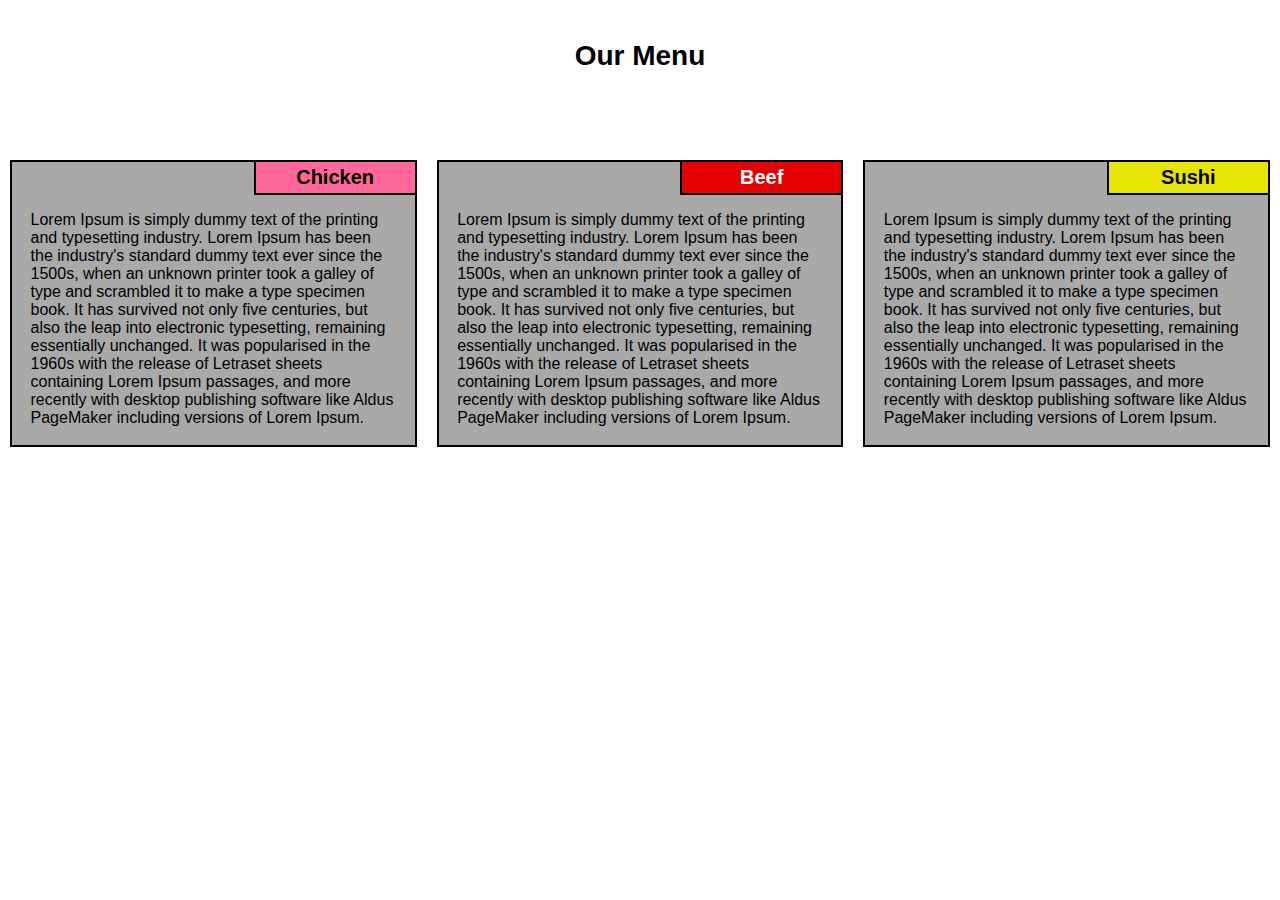
==== module2-solution/index.html @ 44cc2efd "Completed Version 1.0 of Module-2 Assignment" ====
<!doctype html>
<html>
  <head>
    <title>Assignment Solution for Module-2</title>
    <link rel="stylesheet" type="text/css" href="css/style.css">
    <link rel="stylesheet" type="text/css" href="css/media.css">
  </head>
  <body>
    <header>
      <h2>Our Menu</h2>
    </header>
    <section>
      <div class="col-large-4 col-medium-6">
        <div class="box-content content-chicken">
          <div class="header chicken-header">
            <h3>Chicken</h3>
          </div>
          <div class="body chicken-body">
            <!-- Dummy Content-->
            <p>Lorem Ipsum is simply dummy text of the printing and typesetting
              industry. Lorem Ipsum has been the industry's standard dummy text
              ever since the 1500s, when an unknown printer took a galley of type
              and scrambled it to make a type specimen book. It has survived not
              only five centuries, but also the leap into electronic typesetting,
              remaining essentially unchanged. It was popularised in the 1960s with
              the release of Letraset sheets containing Lorem Ipsum passages, and
              more recently with desktop publishing software like Aldus PageMaker
              including versions of Lorem Ipsum.
            </p>
          </div>
        </div>
      </div>
      <div class="col-large-4 col-medium-6">
        <div class="box-content content-beef">
          <div class="header beef-header">
            <h3>Beef</h3>
          </div>
          <div class="body chicken-body">
            <!-- Dummy Content-->
            <p>Lorem Ipsum is simply dummy text of the printing and typesetting
              industry. Lorem Ipsum has been the industry's standard dummy text
              ever since the 1500s, when an unknown printer took a galley of type
              and scrambled it to make a type specimen book. It has survived not
              only five centuries, but also the leap into electronic typesetting,
              remaining essentially unchanged. It was popularised in the 1960s with
              the release of Letraset sheets containing Lorem Ipsum passages, and
              more recently with desktop publishing software like Aldus PageMaker
              including versions of Lorem Ipsum.
            </p>
          </div>
        </div>
      </div>
      <div class="col-large-4 col-medium-12">
        <div class="box-content content-sushi">
          <div class="header sushi-header">
            <h3>Sushi</h3>
          </div>
          <div class="body sushi-body">
            <!-- Dummy Content-->
            <p>Lorem Ipsum is simply dummy text of the printing and typesetting
              industry. Lorem Ipsum has been the industry's standard dummy text
              ever since the 1500s, when an unknown printer took a galley of type
              and scrambled it to make a type specimen book. It has survived not
              only five centuries, but also the leap into electronic typesetting,
              remaining essentially unchanged. It was popularised in the 1960s with
              the release of Letraset sheets containing Lorem Ipsum passages, and
              more recently with desktop publishing software like Aldus PageMaker
              including versions of Lorem Ipsum.
            </p>
          </div>
        </div>
      </div>
    </section>
  </body>
</html>
---- module2-solution/css/style.css ----
*{ /*Setting up the base requirements for the CSS*/
  box-sizing: border-box;
  padding: 0;
  margin: 0;
  font-family: Helvetica;
}
header h2
{
  text-align: center;
  padding-bottom: 3%;
  margin: 40px;
  font-size: 1.75em; /*Font-Size is 75% of dummy text*/
}
section .box-content {
  background-color: darkgrey;
  padding: 2%;
  margin: 10px;
  border: 2px solid black;
  box-sizing: border-box;
  position: relative;
}
.box-content .body {
  margin-top: 30px;
  padding: 10px;
  font-size: 1em;
}
.box-content .header h3{
  border-left: 2px solid black;
  border-bottom: 2px solid black;
  font-size: 1.25em;/*Font-Size is 25% of dummy text*/
  text-align: center;
  position: absolute;
  right: 0px;
  top: 0px;
  padding: 4px 10px;
  width:40%;
}
.box-content .chicken-header h3 { /*Attempt at making the colors match up the ones in images :D*/
  background-color: #ff6699;
}
.box-content .beef-header h3 {
  background-color: #e60000;
  color: white;
}
.box-content .sushi-header h3 {
  background-color: #e6e600;
}
@media (max-width: 767px){
  section .box-content {
    margin: 40px !important; /*This is done to achieve the padding as mentioned in the mobile view of the diagram*/
  }
}
---- module2-solution/css/media.css ----
@media (min-width: 992px){
  .col-large-1, .col-large-2, .col-large-3, .col-large-4, .col-large-5, .col-large-6, .col-large-7, .col-large-8, .col-large-9,
  .col-large-10, .col-large-11, .col-large-12 {
    float: left;
  }
  .col-large-1 {
    width: 8.33%;
  }
  .col-large-2 {
    width: 16.66%;
  }
  .col-large-3 {
    width: 25%;
  }
  .col-large-4 {
    width: 33.33%;
  }
  .col-large-5 {
    width: 41.66%;
  }
  .col-large-6 {
    width: 50%;
  }
  .col-large-7 {
    width: 58.33%;
  }
  .col-large-8 {
    width: 66.67%;
  }
  .col-large-9 {
    width: 75%;
  }
  .col-large-10 {
    width: 83.33%;
  }
  .col-large-11 {
    width: 91.67%;
  }
  .col-large-12 {
    width: 91.67%;
  }
}

@media (min-width: 768px) and (max-width: 991px){
  .col-medium-1, .col-medium-2, .col-medium-3, .col-medium-4, .col-medium-5, .col-medium-6, .col-medium-7, .col-medium-8, .col-medium-9,
  .col-medium-10, .col-medium-11, .col-medium-12 {
    float: left;
  }
  .col-medium-1 {
    width: 8.33%;
  }
  .col-medium-2 {
    width: 16.66%;
  }
  .col-medium-3 {
    width: 25%;
  }
  .col-medium-4 {
    width: 33.33%;
  }
  .col-medium-5 {
    width: 41.66%;
  }
  .col-medium-6 {
    width: 50%;
  }
  .col-medium-7 {
    width: 58.33%;
  }
  .col-medium-8 {
    width: 66.67%;
  }
  .col-medium-9 {
    width: 75%;
  }
  .col-medium-10 {
    width: 83.33%;
  }
  .col-medium-11 {
    width: 91.67%;
  }
  .col-medium-12 {
    width: 100%;
  }
}
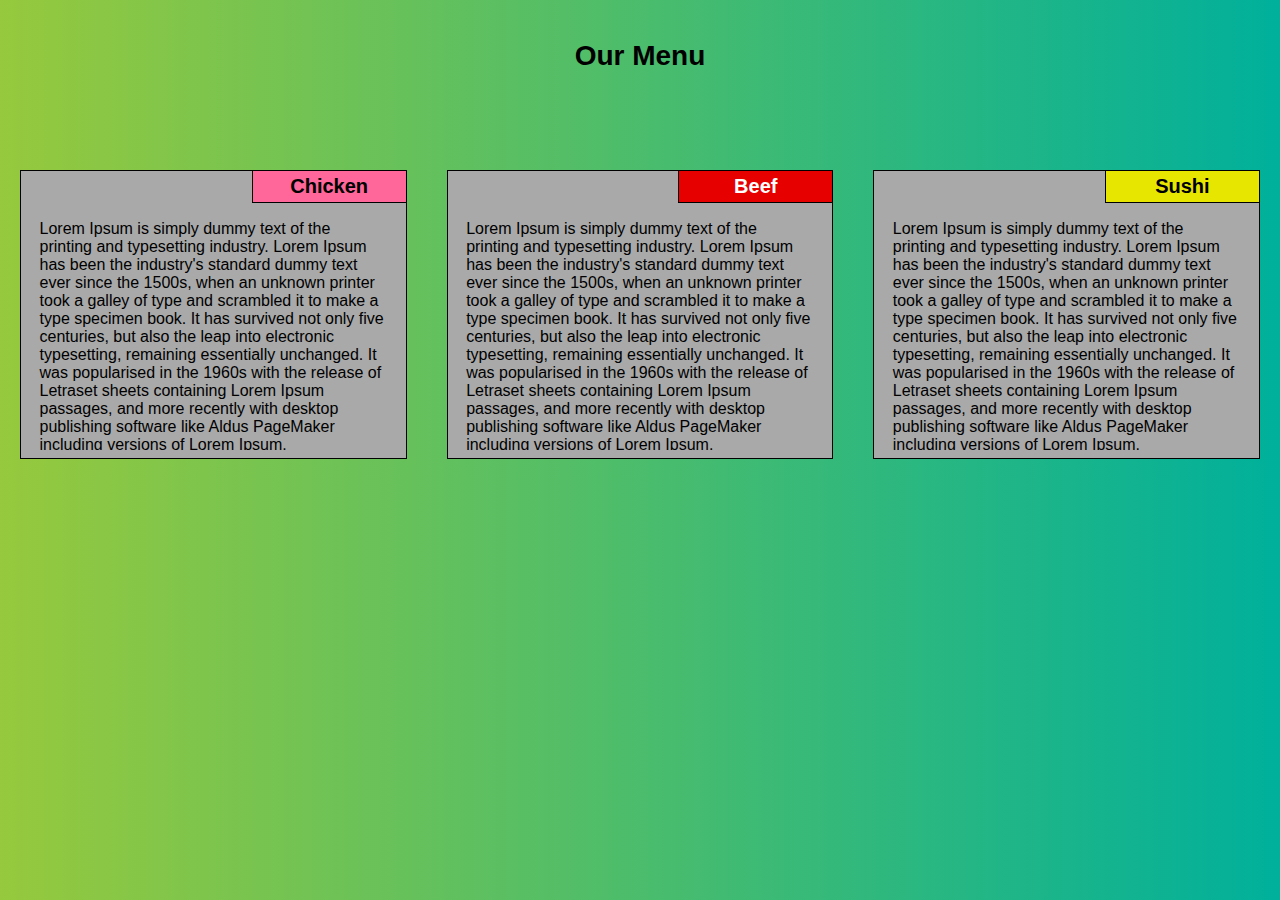
==== commit f827b31e: "Updated the body with a gradient color" ====
--- a/module2-solution/index.html
+++ b/module2-solution/index.html
@@ -1,10 +1,24 @@
 <!doctype html>
 <html>
   <head>
+    <meta charset="UTF-8">
+    <meta name="description" content="Simple Webpage">
+    <meta name="keywords" content="HTML,CSS">
+    <meta name="author" content="Ipsit Sahoo">
+    <meta name="viewport" content="width=device-width, initial-scale=1.0">
     <title>Assignment Solution for Module-2</title>
     <link rel="stylesheet" type="text/css" href="css/style.css">
     <link rel="stylesheet" type="text/css" href="css/media.css">
   </head>
+  <style type="text/css">
+  body{
+    background: #00b09b;  
+    background: -webkit-linear-gradient(to right, #96c93d, #00b09b); 
+    background: linear-gradient(to right, #96c93d, #00b09b); 
+   }  
+  
+  </style>
+
   <body>
     <header>
       <h2>Our Menu</h2>
--- a/module2-solution/css/style.css
+++ b/module2-solution/css/style.css
@@ -14,8 +14,8 @@
 section .box-content {
   background-color: darkgrey;
   padding: 2%;
-  margin: 10px;
-  border: 2px solid black;
+  margin: 20px;
+  border: 1px solid black;
   box-sizing: border-box;
   position: relative;
 }
@@ -23,16 +23,19 @@
   margin-top: 30px;
   padding: 10px;
   font-size: 1em;
+  height: 240px;
+  overflow: auto;
 }
 .box-content .header h3{
-  border-left: 2px solid black;
-  border-bottom: 2px solid black;
+  border-left: 1px solid black;
+  border-bottom: 1px solid black;
   font-size: 1.25em;/*Font-Size is 25% of dummy text*/
   text-align: center;
   position: absolute;
   right: 0px;
   top: 0px;
   padding: 4px 10px;
+  min-width: 100px;
   width:40%;
 }
 .box-content .chicken-header h3 { /*Attempt at making the colors match up the ones in images :D*/
@@ -47,6 +50,12 @@
 }
 @media (max-width: 767px){
   section .box-content {
-    margin: 40px !important; /*This is done to achieve the padding as mentioned in the mobile view of the diagram*/
+    margin: 20px !important; /*This is done to achieve the padding as mentioned in the mobile view of the diagram*/
   }
 }
+
+body{
+  background: #00b09b;  
+  background: -webkit-linear-gradient(to right, #96c93d, #00b09b); 
+  background: linear-gradient(to right, #96c93d, #00b09b); 
+ }--- a/module2-solution/css/media.css
+++ b/module2-solution/css/media.css
@@ -83,3 +83,8 @@
     width: 100%;
   }
 }
+body{
+  background: #00b09b;  
+  background: -webkit-linear-gradient(to right, #96c93d, #00b09b); 
+  background: linear-gradient(to right, #96c93d, #00b09b); 
+ }